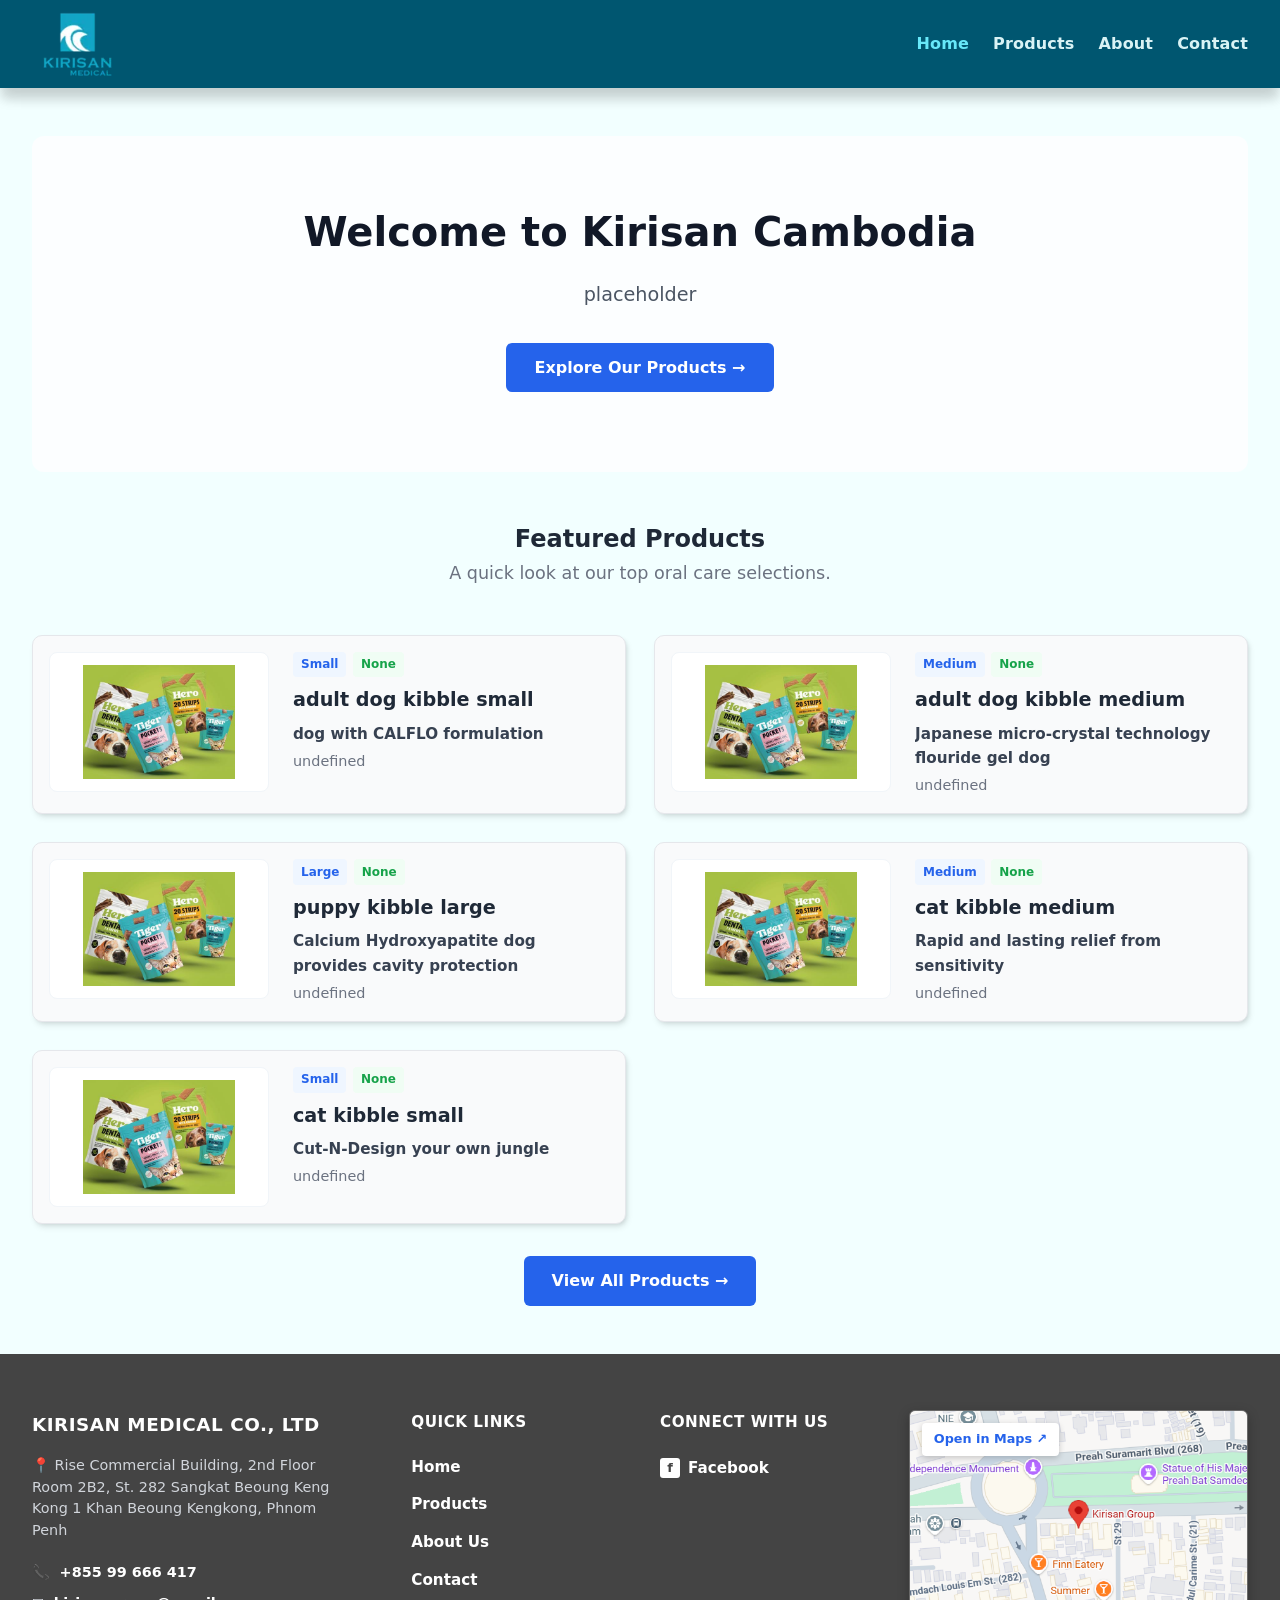
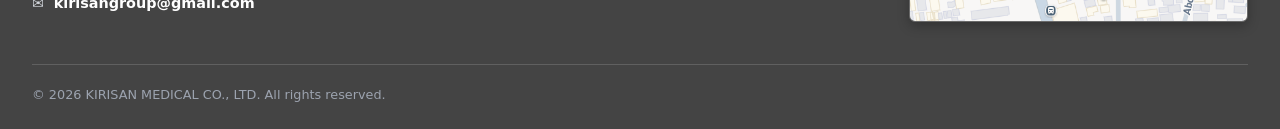
==== index.html @ da606044 "first commit" ====
<!DOCTYPE html>
<html lang="en">
<head>
  <meta charset="UTF-8">
  <meta name="viewport" content="width=device-width, initial-scale=1.0">
  <meta name="description" content="Welcome to Kirisan Cambodia. Discover high-quality consumer goods, family oral care products, and hygiene solutions tailored for everyday wellness.">
  <title>Kirisan Cambodia</title>
  <link rel="stylesheet" href="css/style.css">
  <script src="js/script.js" defer></script>
</head>
<body>
  <header class="site-header" id="navbar-component"></header>

  <main class="content">
    <section id="home" class="hero-section">
      <h1>Welcome to Kirisan Cambodia</h1>
      <p>placeholder</p>
      <a href="products.html" class="btn" title="View All Products">Explore Our Products →</a>
    </section>

    <section class="products-section">
      <div class="page-intro">
        <h2>Featured Products</h2>
        <p>A quick look at our top oral care selections.</p>
      </div>

      <div class="product-grid" id="featured-products"></div>

      <div style="text-align: center; margin-top: 2rem;">
        <a href="products.html" class="btn" title="View all Products">View All Products →</a>
      </div>
    </section>
  </main>

  <footer class="site-footer" id="footer-component"></footer>
</body>
</html>
---- css/style.css ----
/* --- GLOBAL RESETS & LAYOUT --- */
* {
  box-sizing: border-box;
  margin: 0;
  padding: 0;
}

html {
  scroll-behavior: smooth;
}

body {
  font-family: system-ui, -apple-system, BlinkMacSystemFont, 'Segoe UI', Roboto, sans-serif;
  line-height: 1.6;
  color: #1f2937;
  background-color: #f2ffff;
  display: flex;
  flex-direction: column;
  min-height: 100vh;
}

.content {
  flex: 1;
  max-width: 1440px;
  width: 100%;
  margin: 0 auto;
  padding: 3rem 2rem;
}

/* --- HEADER & NAVBAR --- */
.site-header {
  background-color: #005670;
  position: sticky;
  top: 0;
  z-index: 1000;
  box-shadow: 0px 12px 12px -1px rgba(0, 0, 0, 0.1), 0px 12px 12px -2px rgba(0, 0, 0, 0.1);

}

.navbar {
  max-width: 1440px;
  margin: 0 auto;
  display: flex;
  justify-content: space-between;
  align-items: center;
  padding: 0.5rem 2rem;
  position: relative;
}

.logo {
  display: flex;
  align-items: center;
  justify-content: center;
  text-decoration: none;
  align-self: center;
}

.logo-icon {
  width: 92px;
  height: auto;
  max-height: 72px;
  object-fit: contain;
  transition: transform 0.2s ease, filter 0.2s ease;
  display: block;
}

.nav-links {
  display: flex;
  list-style: none;
  gap: 1.5rem;
}

.nav-links a {
  text-decoration: none;
  color: #d9f3f5;
  font-weight: 600;
  letter-spacing: 0.01em;
  transition: color 0.2s;
}

.nav-links a:hover,
.nav-links a.active {
  color: #67e8f9;
}

.mobile-toggle {
  display: none;
  background: none;
  border: none;
  color: #d9f3f5;
  font-size: 1.5rem;
  cursor: pointer;
}

/* --- PAGE INTRO & HERO --- */
.page-intro {
  text-align: center;
  margin-bottom: 3rem;
}

.page-intro h1 {
  font-size: 2.25rem;
  margin-bottom: 0.5rem;
  color: #111827;
}

.page-intro p {
  color: #6b7280;
  font-size: 1.1rem;
}

.hero-section {
  text-align: center;
  padding: 4rem 1rem 5rem 1rem;
  background: #fcfeff;
  border-radius: 12px;
  margin-bottom: 3rem;
}

.hero-section h1 {
  font-size: 2.5rem;
  color: #111827;
  margin-bottom: 1rem;
}

.hero-section p {
  font-size: 1.2rem;
  color: #4b5563;
  max-width: 600px;
  margin: 0 auto 2rem auto;
}

.btn {
  display: inline-block;
  background-color: #2563eb;
  color: white;
  padding: 0.75rem 1.75rem;
  border-radius: 6px;
  text-decoration: none;
  font-weight: 600;
  transition: background-color 0.2s;
}

.btn:hover {
  background-color: #1d4ed8;
}

/* --- SEARCH & FILTER BAR --- */
.filter-container {
  display: flex;
  flex-wrap: wrap;
  gap: 1rem;
  margin-bottom: 2rem;
  align-items: center;
}

.filter-input {
  flex: 1;
  min-width: 260px;
  padding: 0.75rem 1rem;
  font-size: 0.95rem;
  border: 1px solid #cbd5e1;
  border-radius: 8px;
  outline: none;
  background-color: #ffffff;
  transition: border-color 0.2s ease, box-shadow 0.2s ease;
}

.filter-input:focus {
  border-color: #2563eb;
  box-shadow: 0 0 0 3px rgba(37, 99, 235, 0.12);
}

.filter-select {
  padding: 0.75rem 1rem;
  font-size: 0.95rem;
  border: 1px solid #cbd5e1;
  border-radius: 8px;
  background-color: #ffffff;
  color: #1e293b;
  cursor: pointer;
  outline: none;
  transition: border-color 0.2s ease;
}

.filter-select:focus {
  border-color: #2563eb;
}

.no-results {
  text-align: center;
  padding: 3rem 1rem;
  color: #64748b;
  font-size: 1.1rem;
}

/* --- PRODUCT CATEGORY & SECTIONS --- */
.product-category {
  margin-bottom: 4rem;
  background: #ffffff;
  border: 1px solid #e5e7eb;
  border-radius: 12px;
  padding: 2rem;
  box-shadow: 0 2px 4px rgba(0, 0, 0, 0.03);
}

.category-header {
  border-bottom: 2px solid #f3f4f6;
  padding-bottom: 1rem;
  margin-bottom: 1.5rem;
}

.category-header h2 {
  font-size: 1.5rem;
  color: #111827;
  margin-bottom: 0.25rem;
}

.category-header p {
  color: #6b7280;
  font-size: 0.95rem;
}

.subcategory-title {
  font-size: 1.1rem;
  color: #2563eb;
  margin: 1.5rem 0 1rem 0;
  display: flex;
  align-items: center;
  gap: 0.5rem;
}

/* --- PRODUCT GRID & HORIZONTAL CARD LAYOUT --- */
.product-grid {
  display: grid;
  grid-template-columns: repeat(2, 1fr);
  gap: 1.75rem;
}

.product-card {
  background-color: #f9fafb;
  border: 1px solid #e5e7eb;
  border-radius: 10px;
  padding: 1rem;
  cursor: pointer;
  display: flex;
  flex-direction: row;
  align-items: flex-start;
  gap: 1.5rem;
  width: 100%;
  
  /* Tailwind shadow-md */
  box-shadow: 2px 4px 6px -1px rgba(0, 0, 0, 0.1), 2px 2px 4px -2px rgba(0, 0, 0, 0.1);

  transition: transform 0.2s, border-color 0.2s, box-shadow 0.2s;
}

.product-card:hover {
  transform: translateY(-3px);
  border-color: #2563eb;
  
  /* Tailwind shadow-lg on hover */
  box-shadow: 0 10px 15px -3px rgba(0, 0, 0, 0.1), 0 4px 6px -4px rgba(0, 0, 0, 0.1);
}

.product-image {
  flex: 0 0 220px;
  height: 140px;
  background-color: #ffffff;
  border: 1px solid #f1f5f9;
  border-radius: 8px;
  overflow: hidden;
  margin-bottom: 0;
  display: flex;
  align-items: center;
  justify-content: center;
  padding: 0.75rem;
}

.product-image img {
  width: 100%;
  height: 100%;
  object-fit: contain;
  transition: transform 0.2s ease;
}

.product-card:hover .product-image img {
  transform: scale(1.05);
}

.product-info {
  flex: 1;
  display: flex;
  flex-direction: column;
  min-width: 0;
}

.product-card h3 {
  font-size: 1.2rem;
  margin-bottom: 0.35rem;
  color: #1f2937;
}

.product-description {
  color: #374151;
  font-size: 0.95rem;
  margin-bottom: 0.25rem;
  display: -webkit-box;
  -webkit-line-clamp: 2;
  -webkit-box-orient: vertical;
  overflow: hidden;
  text-overflow: ellipsis;
}

.product-detail {
  color: #6b7280;
  font-size: 0.9rem;
  display: -webkit-box;
  -webkit-line-clamp: 3;
  -webkit-box-orient: vertical;
  overflow: hidden;
  text-overflow: ellipsis;
}

.meta-tags {
  display: flex;
  gap: 0.4rem;
  margin-bottom: 0.5rem;
}

.badge {
  display: inline-block;
  font-size: 0.75rem;
  font-weight: 600;
  padding: 0.2rem 0.5rem;
  border-radius: 4px;
}

.size-badge {
  background-color: #eff6ff;
  color: #2563eb;
  text-transform: capitalize;
}

.flavour-badge {
  background-color: #f0fdf4;
  color: #16a34a;
  text-transform: capitalize;
}

/* --- LIGHTBOX POPUP MODAL --- */
.modal {
  display: none;
  position: fixed;
  z-index: 2000;
  inset: 0;
  background-color: rgba(0, 0, 0, 0.85);
  justify-content: center;
  align-items: center;
  padding: 1.5rem;
  backdrop-filter: blur(4px);
  cursor: pointer;
}

.modal.active {
  display: flex;
}

.modal-container {
  display: flex;
  flex-direction: column;
  align-items: center;
  max-width: 90%;
  max-height: 90vh;
  cursor: default;
}

.modal-content {
  max-width: 100%;
  max-height: 75vh;
  object-fit: contain;
  background-color: #ffffff;
  padding: 1rem;
  border-radius: 12px;
  box-shadow: 0 10px 30px rgba(0, 0, 0, 0.5);
  animation: modalPop 0.2s ease-out;
}

.modal-caption {
  margin-top: 1rem;
  color: #ffffff;
  font-size: 1.1rem;
  font-weight: 600;
  text-align: center;
}

.modal-close {
  position: absolute;
  top: 1.2rem;
  right: 1.8rem;
  color: #ffffff;
  font-size: 2.5rem;
  font-weight: bold;
  cursor: pointer;
  z-index: 2001;
  transition: color 0.2s;
  line-height: 1;
}

.modal-close:hover {
  color: #93c5fd;
}

@keyframes modalPop {
  from {
    transform: scale(0.9);
    opacity: 0;
  }
  to {
    transform: scale(1);
    opacity: 1;
  }
}

/* --- ABOUT & CONTACT PAGE LAYOUTS --- */
.about-grid,
.contact-grid {
  display: grid;
  grid-template-columns: repeat(auto-fit, minmax(320px, 1fr));
  gap: 2rem;
  max-width: 1200px;
  margin: 0 auto;
}

.about-card, 
.contact-info-card,
.contact-card,
.value-card {
  background: #ffffff;
  border: 1px solid #e5e7eb;
  border-radius: 12px;
  padding: 2.5rem;
  box-shadow: 0 4px 6px -1px rgba(0, 0, 0, 0.04), 0 2px 4px -1px rgba(0, 0, 0, 0.02);
  transition: transform 0.2s ease, box-shadow 0.2s ease;
}

.about-card:hover,
.contact-card:hover,
.value-card:hover {
  transform: translateY(-2px);
  box-shadow: 0 10px 15px -3px rgba(0, 0, 0, 0.08);
}

.about-card h2,
.contact-info-card h2,
.contact-card h2 {
  font-size: 1.5rem;
  color: #111827;
  margin-bottom: 1rem;
  border-bottom: 2px solid #f3f4f6;
  padding-bottom: 0.75rem;
}

.about-card p,
.contact-info-card p {
  color: #4b5563;
  line-height: 1.7;
}

/* --- VALUES SECTION (ABOUT PAGE) --- */
.values-section {
  margin-top: 3rem;
}

.values-header {
  text-align: center;
  margin-bottom: 2rem;
}

.values-header h2 {
  font-size: 1.75rem;
  color: #111827;
}

.value-card {
  text-align: center;
  padding: 2rem 1.5rem;
}

.value-icon {
  width: 52px;
  height: 52px;
  background-color: #eff6ff;
  color: #2563eb;
  border-radius: 50%;
  display: inline-flex;
  align-items: center;
  justify-content: center;
  font-size: 1.5rem;
  margin-bottom: 1rem;
}

.value-card h3 {
  font-size: 1.2rem;
  color: #1f2937;
  margin-bottom: 0.5rem;
}

.value-card p {
  font-size: 0.95rem;
  color: #6b7280;
}

/* --- CONTACT DETAILS & LIST --- */
.contact-list {
  list-style: none;
  padding: 0;
  margin: 1.5rem 0 0 0;
  display: flex;
  flex-direction: column;
  gap: 1.5rem;
}

.contact-item-row {
  display: flex;
  align-items: flex-start;
  gap: 1rem;
}

.contact-item-icon {
  flex-shrink: 0;
  width: 42px;
  height: 42px;
  background-color: #eff6ff;
  color: #2563eb;
  border-radius: 8px;
  display: flex;
  align-items: center;
  justify-content: center;
  font-size: 1.2rem;
}

.contact-item-details {
  display: flex;
  flex-direction: column;
}

.contact-item-details span.label {
  font-size: 0.8rem;
  text-transform: uppercase;
  letter-spacing: 0.5px;
  color: #9ca3af;
  font-weight: 700;
  margin-bottom: 0.2rem;
}

.contact-item-details a,
.contact-item-details address {
  font-style: normal;
  font-size: 1rem;
  color: #1f2937;
  font-weight: 500;
  text-decoration: none;
  transition: color 0.2s;
}

.contact-item-details a:hover {
  color: #2563eb;
  text-decoration: underline;
}

/* --- MAP BANNER CARD (CONTACT PAGE) --- */
.map-preview-card {
  display: flex;
  flex-direction: column;
  justify-content: space-between;
  background-color: #ffffff;
  border: 1px solid #e5e7eb;
  border-radius: 12px;
  overflow: hidden;
}

.map-preview-card img {
  width: 100%;
  height: 240px;
  object-fit: cover;
}

.map-card-body {
  padding: 1.5rem;
}

/* --- FOOTER --- */
.site-footer {
  background-color: #444444;
  color: #e5e7eb;
  padding: 3.5rem 0 1.5rem 0;
  border-top: none;
}

.footer-container {
  max-width: 1600px;
  margin: 0 auto;
  padding: 0 2rem;
  display: flex;
  flex-direction: column;
  gap: 2.5rem;
}

.footer-grid {
  display: grid;
  grid-template-columns: 1.3fr 0.8fr 0.8fr 1.3fr;
  gap: 2.5rem;
  align-items: start;
}

.footer-brand {
  color: #ffffff;
  font-size: 1.15rem;
  font-weight: 700;
  margin-bottom: 1rem;
  letter-spacing: 0.5px;
}

.footer-col h4 {
  color: #ffffff;
  font-size: 0.95rem;
  font-weight: 700;
  margin-bottom: 1.25rem;
  letter-spacing: 0.5px;
  text-transform: uppercase;
}

.footer-address {
  font-size: 0.9rem;
  line-height: 1.5;
  color: #d1d5db;
  margin-bottom: 1.25rem;
  max-width: 320px;
}

.footer-contact-item {
  font-size: 0.9rem;
  margin-bottom: 0.5rem;
  display: flex;
  align-items: center;
  gap: 0.6rem;
  color: #d1d5db;
}

.footer-contact-item a {
  color: #ffffff;
  text-decoration: none;
  font-weight: 600;
}

.footer-contact-item a:hover {
  text-decoration: underline;
}

.footer-links-list,
.footer-social-list {
  list-style: none;
  padding: 0;
  margin: 0;
  display: flex;
  flex-direction: column;
  gap: 0.75rem;
}

.footer-links-list a,
.footer-social-list a {
  color: #ffffff;
  text-decoration: none;
  font-size: 0.95rem;
  font-weight: 600;
  transition: color 0.2s;
  display: inline-flex;
  align-items: center;
  gap: 0.5rem;
}

.footer-links-list a:hover,
.footer-social-list a:hover {
  color: #93c5fd;
}

.social-icon {
  font-weight: bold;
  background: #ffffff;
  color: #444444;
  width: 20px;
  height: 20px;
  border-radius: 3px;
  display: inline-flex;
  align-items: center;
  justify-content: center;
  font-size: 0.8rem;
}

.map-col {
  display: flex;
  justify-content: flex-end;
}

.map-link {
  position: relative;
  display: block;
  width: 100%;
  max-width: 380px;
  border-radius: 6px;
  overflow: hidden;
  border: 1px solid rgba(255, 255, 255, 0.2);
  box-shadow: 0 4px 12px rgba(0, 0, 0, 0.25);
  transition: transform 0.2s ease, box-shadow 0.2s ease;
}

.map-link:hover {
  transform: translateY(-2px);
  box-shadow: 0 6px 16px rgba(0, 0, 0, 0.35);
}

.footer-map-img {
  width: 100%;
  height: 210px;
  object-fit: cover;
  display: block;
}

.map-overlay-btn {
  position: absolute;
  top: 12px;
  left: 12px;
  background: #ffffff;
  color: #2563eb;
  font-size: 0.8rem;
  font-weight: 700;
  padding: 0.4rem 0.75rem;
  border-radius: 4px;
  box-shadow: 0 2px 6px rgba(0, 0, 0, 0.2);
}

.footer-bottom {
  border-top: 1px solid rgba(255, 255, 255, 0.15);
  padding-top: 1.25rem;
  font-size: 0.8rem;
  color: #9ca3af;
}

/* --- RESPONSIVE MEDIA QUERIES --- */
@media (max-width: 1024px) {
  .footer-grid {
    grid-template-columns: repeat(2, 1fr);
    gap: 2rem;
  }

  .map-col {
    justify-content: flex-start;
  }
}

@media (max-width: 850px) {
  .product-grid {
    grid-template-columns: 1fr;
    gap: 1.25rem;
  }
}

@media (max-width: 768px) {
  .about-grid,
  .contact-grid {
    grid-template-columns: 1fr;
  }
}

@media (max-width: 600px) {
  .mobile-toggle {
    display: block;
  }

  .nav-links {
    display: none;
    flex-direction: column;
    position: absolute;
    top: 100%;
    left: 0;
    width: 100%;
    background-color: #082f3b;
    padding: 1rem 1.5rem;
    border-bottom: 1px solid #164e63;
  }

  .nav-links.active {
    display: flex;
  }

  .footer-grid {
    grid-template-columns: 1fr;
    gap: 2rem;
  }

  .footer-container {
    text-align: left;
  }
}

@media (max-width: 480px) {
  .product-card {
    padding: 1rem;
    gap: 1rem;
  }

  .product-image {
    flex: 0 0 120px;
    height: 120px;
  }
}
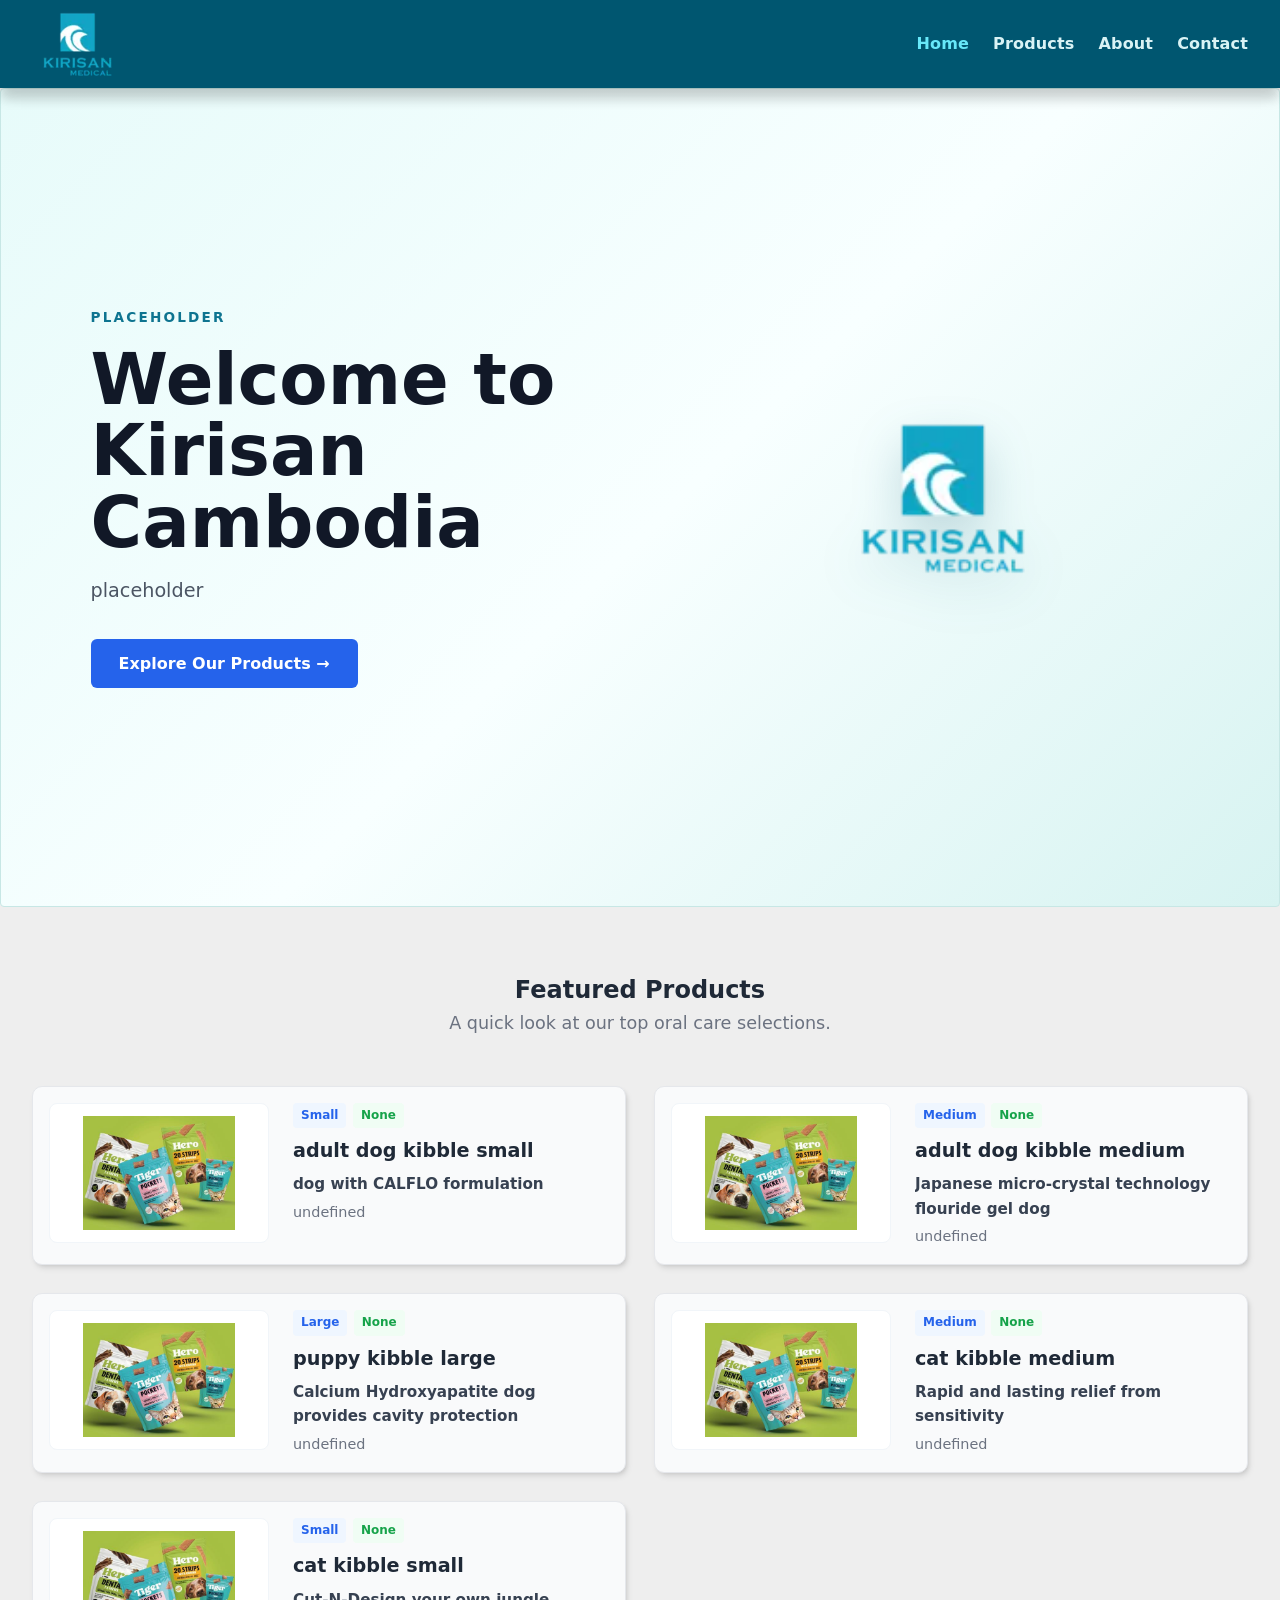
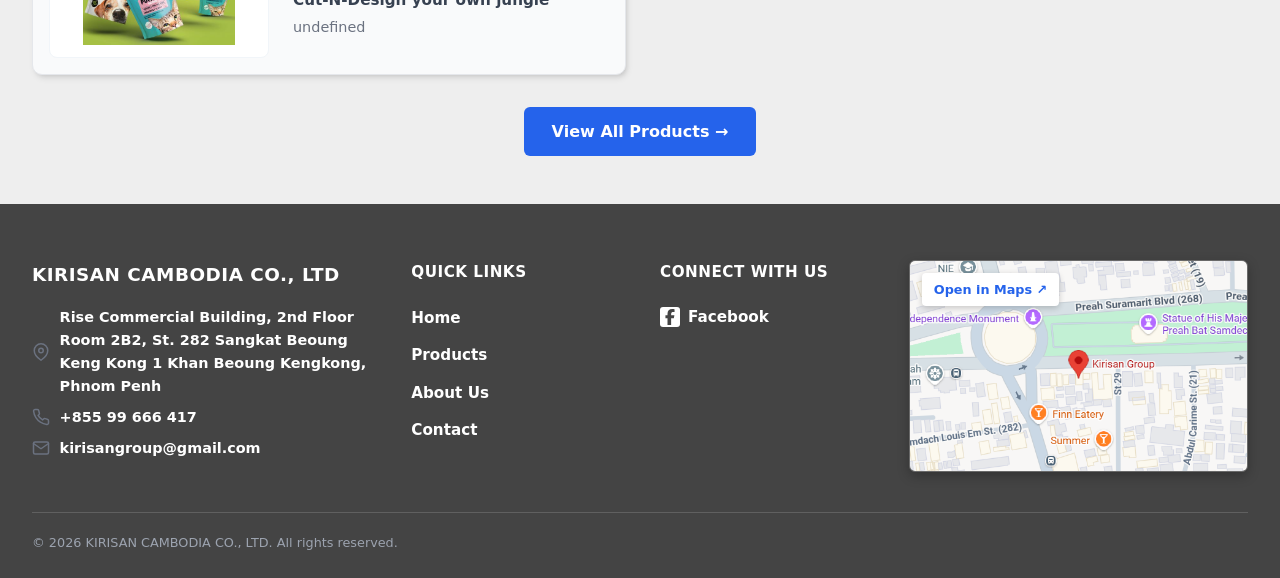
==== commit 9aa705e1: "sync changes" ====
--- a/index.html
+++ b/index.html
@@ -11,11 +11,17 @@
 <body>
   <header class="site-header" id="navbar-component"></header>
 
-  <main class="content">
+  <main class="content home-content">
     <section id="home" class="hero-section">
-      <h1>Welcome to Kirisan Cambodia</h1>
-      <p>placeholder</p>
-      <a href="products.html" class="btn" title="View All Products">Explore Our Products →</a>
+      <div class="hero-copy">
+        <p class="hero-eyebrow">placeholder</p>
+        <h1>Welcome to<br>Kirisan Cambodia</h1>
+        <p>placeholder</p>
+        <a href="products.html" class="btn" title="View All Products">Explore Our Products →</a>
+      </div>
+      <div class="hero-visual">
+        <img src="assets/icon/icon.webp" alt="Kirisan Cambodia logo">
+      </div>
     </section>
 
     <section class="products-section">
--- a/css/style.css
+++ b/css/style.css
@@ -13,7 +13,7 @@
   font-family: system-ui, -apple-system, BlinkMacSystemFont, 'Segoe UI', Roboto, sans-serif;
   line-height: 1.6;
   color: #1f2937;
-  background-color: #f2ffff;
+  background-color: #EEEEEE;
   display: flex;
   flex-direction: column;
   min-height: 100vh;
@@ -25,6 +25,11 @@
   width: 100%;
   margin: 0 auto;
   padding: 3rem 2rem;
+}
+
+.home-content {
+  max-width: none;
+  padding: 0;
 }
 
 /* --- HEADER & NAVBAR --- */
@@ -109,25 +114,75 @@
   font-size: 1.1rem;
 }
 
+/* --- PAGE INTRO & HERO --- */
 .hero-section {
-  text-align: center;
-  padding: 4rem 1rem 5rem 1rem;
-  background: #fcfeff;
-  border-radius: 12px;
-  margin-bottom: 3rem;
+  min-height: calc(100vh - 81px);
+  display: grid;
+  grid-template-columns: minmax(0, 1fr) minmax(320px, 0.9fr);
+  align-items: center;
+  gap: 4rem;
+  padding: clamp(3rem, 8vw, 7rem) clamp(1.5rem, 7vw, 7rem);
+  background: linear-gradient(135deg, #e7fbfa 0%, #f8ffff 52%, #d7f3f1 100%);
+  border: 1px solid #c7e7e5;
+  border-radius: 4px;
+  margin-bottom: 4rem;
+  overflow: hidden;
+  position: relative;
+}
+
+.hero-copy {
+  position: relative;
+  z-index: 1;
+  max-width: 620px;
+}
+
+.hero-section .hero-eyebrow {
+  color: #0e7490;
+  font-size: 0.85rem;
+  font-weight: 800;
+  letter-spacing: 0.16em;
+  text-transform: uppercase;
+  margin-bottom: 1rem;
 }
 
 .hero-section h1 {
-  font-size: 2.5rem;
+  font-size: clamp(2.8rem, 5.5vw, 5.5rem);
+  line-height: 1.02;
   color: #111827;
   margin-bottom: 1rem;
 }
 
 .hero-section p {
-  font-size: 1.2rem;
+  font-size: clamp(1rem, 1.5vw, 1.2rem);
   color: #4b5563;
   max-width: 600px;
-  margin: 0 auto 2rem auto;
+  margin-bottom: 2rem;
+}
+
+.hero-visual {
+  display: flex;
+  justify-content: center;
+  align-items: center;
+  min-width: 0;
+}
+
+.hero-visual img {
+  width: min(100%, 180px);
+  height: auto;
+  object-fit: contain;
+  filter: drop-shadow(0 20px 24px rgba(0, 86, 112, 0.2));
+  animation: heroLogoEnter 0.8s ease-out both;
+}
+
+@keyframes heroLogoEnter {
+  from {
+    opacity: 0;
+    transform: scale(0.88) translateX(20px);
+  }
+  to {
+    opacity: 1;
+    transform: scale(1) translateX(0);
+  }
 }
 
 .btn {
@@ -538,6 +593,7 @@
   align-items: center;
   justify-content: center;
   font-size: 1.2rem;
+  margin-top: 14px;
 }
 
 .contact-item-details {
@@ -578,6 +634,7 @@
   border: 1px solid #e5e7eb;
   border-radius: 12px;
   overflow: hidden;
+  box-shadow: 0 4px 6px -1px rgba(0, 0, 0, 0.04), 0 2px 4px -1px rgba(0, 0, 0, 0.02);
 }
 
 .map-preview-card img {
@@ -612,6 +669,11 @@
   grid-template-columns: 1.3fr 0.8fr 0.8fr 1.3fr;
   gap: 2.5rem;
   align-items: start;
+}
+
+.footer-icon {
+  display: inline-flex;
+  align-items: center;
 }
 
 .footer-brand {
@@ -637,6 +699,7 @@
   color: #d1d5db;
   margin-bottom: 1.25rem;
   max-width: 320px;
+  text-decoration: none;
 }
 
 .footer-contact-item {
@@ -771,6 +834,21 @@
   .contact-grid {
     grid-template-columns: 1fr;
   }
+
+  .hero-section {
+    min-height: auto;
+    grid-template-columns: 1fr;
+    gap: 2rem;
+    padding: 4rem 1.5rem;
+  }
+
+  .hero-section h1 {
+    font-size: clamp(2.6rem, 12vw, 4rem);
+  }
+
+  .hero-visual img {
+    width: min(100%, 360px);
+  }
 }
 
 @media (max-width: 600px) {
@@ -814,4 +892,11 @@
     flex: 0 0 120px;
     height: 120px;
   }
+}
+
+.home-content .products-section {
+  max-width: 1440px;
+  width: 100%;
+  margin: 0 auto;
+  padding: 0 2rem 3rem;
 }
